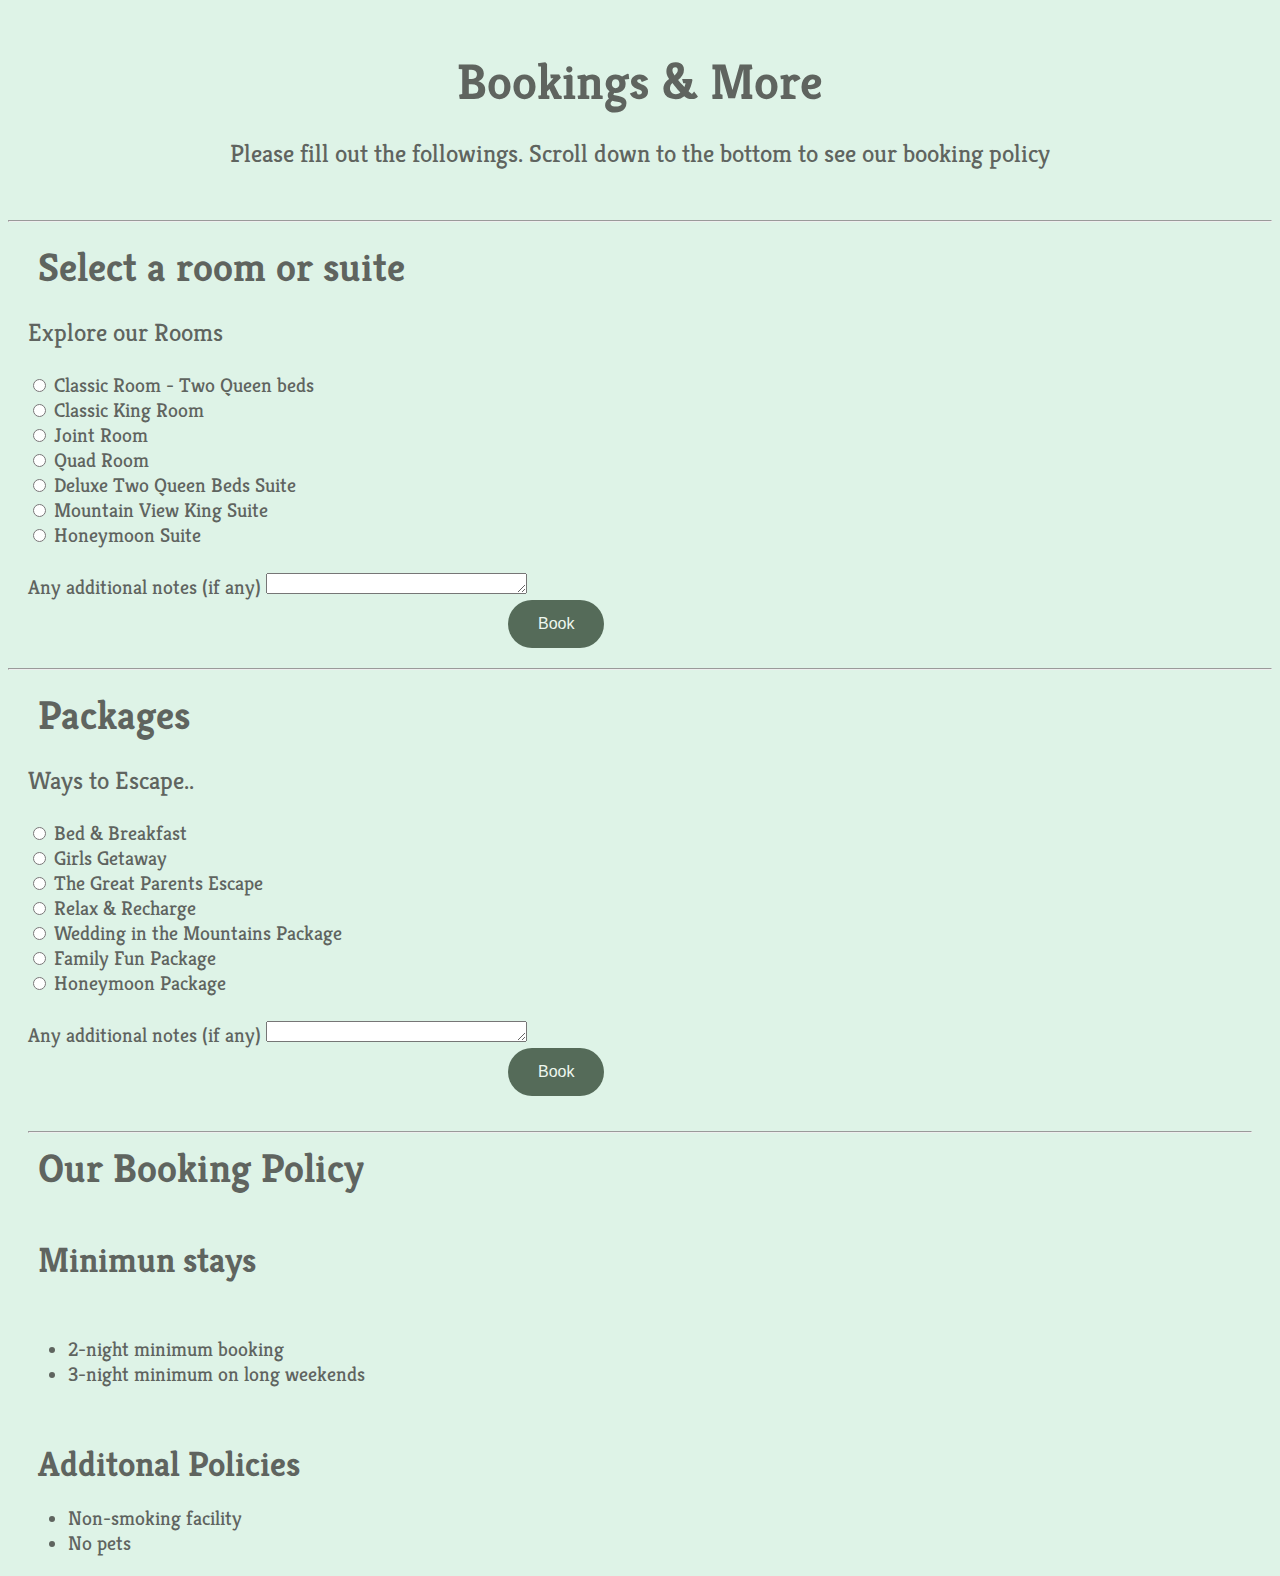
==== contact.html @ bdd169f2 "Add files via upload" ====
<!DOCTYPE html>
<html lang="en">
<head>
    <meta charset="UTF-8">
    <meta http-equiv="X-UA-Compatible" content="IE=edge">
    <meta name="viewport" content="width=device-width, initial-scale=1.0">
    <title>Bookings & More</title>
    <link rel="stylesheet" href="styles.css">
    <link href="https://fonts.googleapis.com/css2?family=Kreon:wght@300&display=swap" rel="stylesheet">
</head>
<body>
    <h1>Bookings & More</h1>
    <p align="center" >Please fill out the followings. Scroll down to the bottom to see our booking policy</p>
<br>
<hr>

<div class="suite">
<h2>Select a room or suite</h2>
<p>Explore our Rooms</p>

                <input type="radio" id="Classic room" name="rooms" value="Classic room">
                <label for="Classic room">Classic Room - Two Queen beds</label><br>

                <input type="radio" id="Classic King room" name="rooms" value="Classic King room">
                <label for="Classic King room">Classic King Room</label><br>

                <input type="radio" id="Joint Rooms" name="rooms" value="Joint Rooms">
                <label for="Joint Rooms">Joint Room</label><br>

                <input type="radio" id="Quad room" name="rooms" value="Quad room">
                <label for="Quad room">Quad Room</label><br>

                <input type="radio" id="Deluxe Suite" name="rooms" value="Deluxe Suite">
                <label for="Deluxe Suite">Deluxe Two Queen Beds Suite</label><br>

                <input type="radio" id="Mountain View King Suite" name="rooms" value="Mountain View King Suite">
                <label for="Mountain View King Suite">Mountain View King Suite</label><br>




                <input type="radio" id="Honeymoon Suite" name="rooms" value="Honeymoon Suite">
                <label for="Honeymoon Suite">Honeymoon Suite</label><br>

                <br><label for="">Any additional notes (if any)</label>
                <textarea name="" id="" cols="30" rows="1"></textarea>
                <input class="btn" type="submit" value="Book">

            </div>
                <hr>

                <div class="Packages">
<h2>Packages</h2>
<p>Ways to Escape..</p>
<p></p>
                <input type="radio" id="Bed & Breakfast" name="rooms" value="Bed & Breakfast">
                <label for="Bed & Breakfast">Bed & Breakfast</label>
                <br>

                <input type="radio" id="Girls Getaway" name="rooms" value="Girls Getaway">
                <label for="Girls Getaway">Girls Getaway</label>
                    <br>

                <input type="radio" id="The Great Parents Escape" name="rooms" value="The Great Parents Escape">
                <label for="The Great Parents Escape">The Great Parents Escape</label><br>

                <input type="radio" id="Relax & Recharge" name="rooms" value="Relax & Recharge">
                <label for="Relax & Recharge">Relax & Recharge</label>
                <br>

                <input type="radio" id="Deluxe Suite" name="rooms" value="Wedding in the Mountains Package">
                <label for="Wedding in the Mountains Package">Wedding in the Mountains Package</label>
                <br>

                <input type="radio" id="Family Fun Package" name="rooms" value="Family Fun Package">
                <label for="Family Fun Package">Family Fun Package</label>
                <br>

                <input type="radio" id="Honeymoon Package" name="rooms" value="Honeymoon Package">
                <label for="Honeymoon Package">Honeymoon Package</label>
                <br>


                <br><label for="">Any additional notes (if any)</label>
                <textarea name="" id="" cols="30" rows="1"></textarea>
                <input class="btn" type="submit" value="Book">
                <br>
                <hr>


                <h2>Our Booking Policy</h2>
                <br>
                <h3>Minimun stays</h3>
                <br>
                <ul>
                    <li>2-night minimum booking</li>
                    <li>3-night minimum on long weekends </li>
                
                </ul>
                <br>
                <h3>Additonal Policies</h3>
                <ul>
                    <li>​Non-smoking facility</li>
                    <li>No pets </li>

                </ul>
            </div>

</body>
</body>
</html>
---- styles.css ----
body {

    background-color:  rgba(210, 238, 222, 0.733);
   
   
   
   }
   h1 {

    color: rgb(95, 100, 95);;
    margin: 50px auto 0 auto;
    text-align: center;
    font-family: 'Kreon', serif;
    font-size: 50px;
}

h2 {

    font-family: 'Kreon', serif;
    color:rgb(95, 100, 95);
    font-size: 40px;
    margin: 10px;

    
}
 
h3 {

    font-family: 'Kreon', serif;
    color:rgb(95, 100, 95);
    font-size: 35px;
    margin: 10px;

}
.p1 {

    color: rgb(95, 100, 95);;
    margin: 50px auto 0 auto;
    text-align: center;
    font-family: 'Kreon', serif;
    font-size: 35px;
}

p {

    font-family: 'Kreon', serif;
    color:rgb(95, 100, 95);
    font-size: 25px;
    
}

hr {

    color:rgb(95, 100, 95);

}

.suite {

        font-family: 'Kreon', serif;
        color:rgb(95, 100, 95);
        font-size:20px;
        margin: 20px;
    

}

.Packages {

    font-family: 'Kreon', serif;
    color:rgb(95, 100, 95);
    font-size:20px;
    margin: 20px;


}

.btn {

    outline: none;
    display: block;
    margin-left: 480px;
    border: 0;
    font-size: 16px;
    line-height: 1;
    padding: 16px 30px;
    border-radius: 30px;
    background: rgb(85, 107, 89);
    color: rgb(238, 247, 238);
    cursor: pointer;
    transition: all 0.2s linear;
    text-align: center;



}

.btn2
 {

    outline: none;
    display: block;
    margin-left: 480px;
    border: 0;
    font-size: 16px;
    line-height: 1;
    padding: 16px 30px;
    border-radius: 30px;
    background: rgb(85, 107, 89);
    color: rgb(238, 247, 238);
    cursor: pointer;
    transition: all 0.2s linear;
    text-align: center;



}
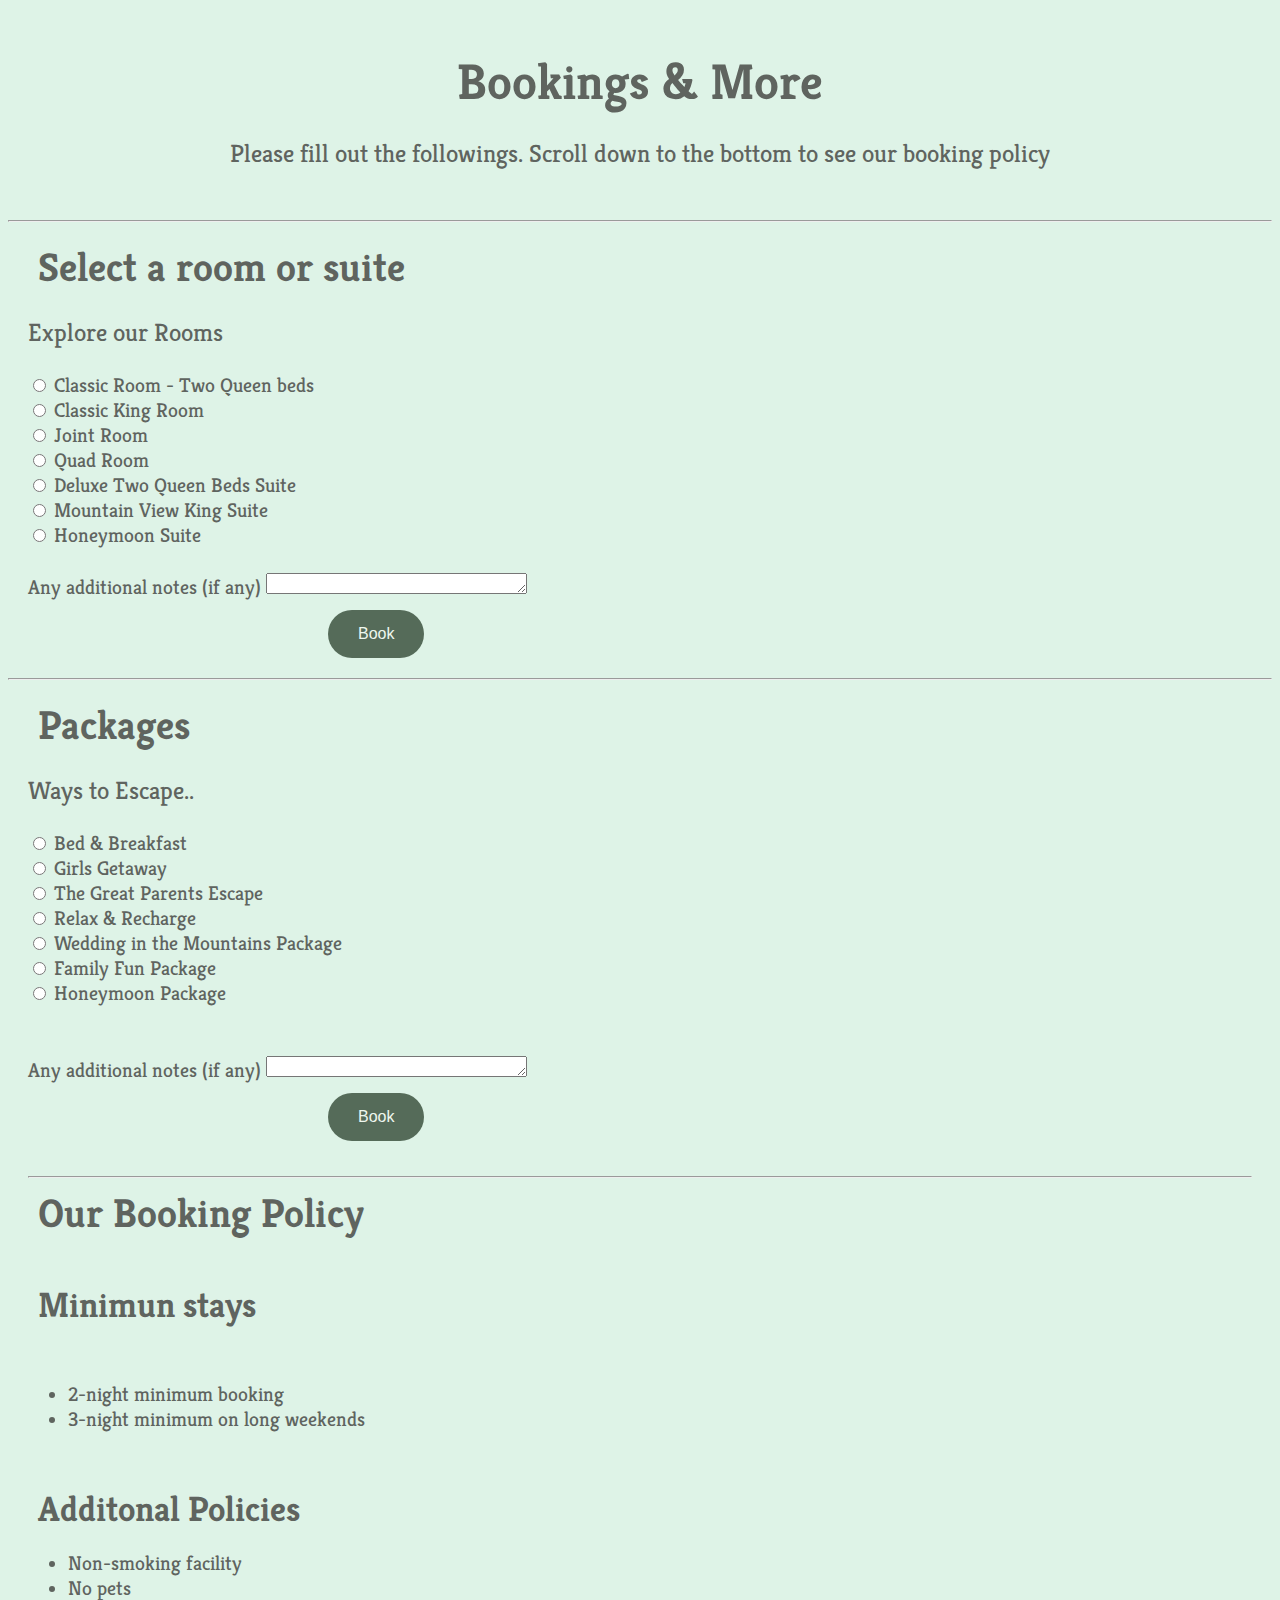
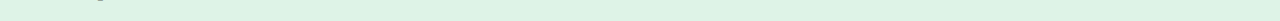
==== commit 8bd0df22: "Add files via upload" ====
--- a/contact.html
+++ b/contact.html
@@ -80,9 +80,13 @@
                 <label for="Honeymoon Package">Honeymoon Package</label>
                 <br>
 
+<br>
 
-                <br><label for="">Any additional notes (if any)</label>
+                <br>
+                
+                <label for="">Any additional notes (if any)</label>
                 <textarea name="" id="" cols="30" rows="1"></textarea>
+
                 <input class="btn" type="submit" value="Book">
                 <br>
                 <hr>
--- a/styles.css
+++ b/styles.css
@@ -79,7 +79,8 @@
 
     outline: none;
     display: block;
-    margin-left: 480px;
+    margin-top: 10px;
+    margin-left: 300px;
     border: 0;
     font-size: 16px;
     line-height: 1;
@@ -100,7 +101,8 @@
 
     outline: none;
     display: block;
-    margin-left: 480px;
+    margin-top: 10px;
+    margin-left: 400px;
     border: 0;
     font-size: 16px;
     line-height: 1;
